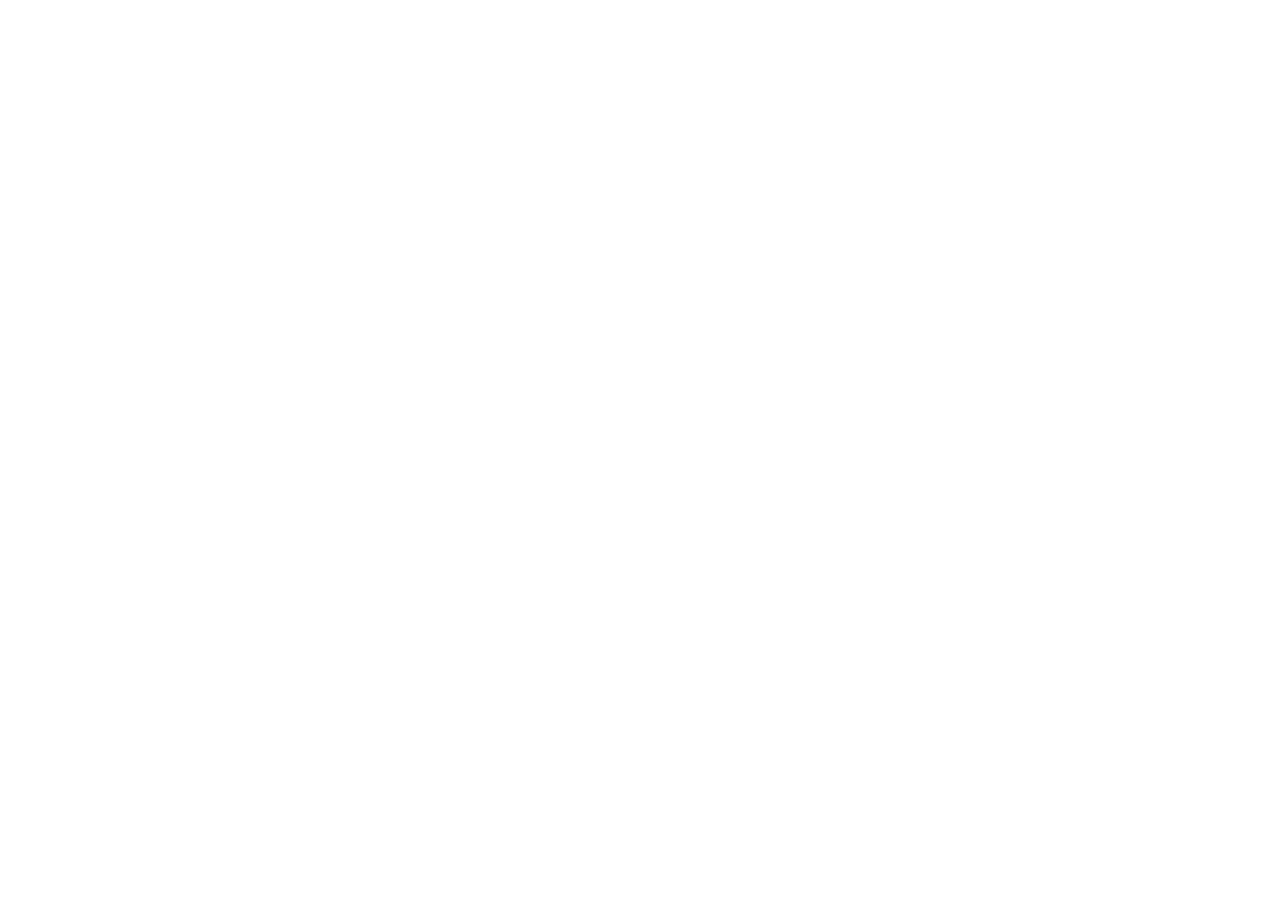
==== portfolio.html @ faac7dc5 "Pre home work2" ====
<!DOCTYPE html>
<html lang="en">
<head>
    <meta charset="UTF-8">
    <meta http-equiv="X-UA-Compatible" content="IE=edge">
    <meta name="viewport" content="width=device-width, initial-scale=1.0">
    <title>Document</title>
</head>
<body>
    
</body>
</html>
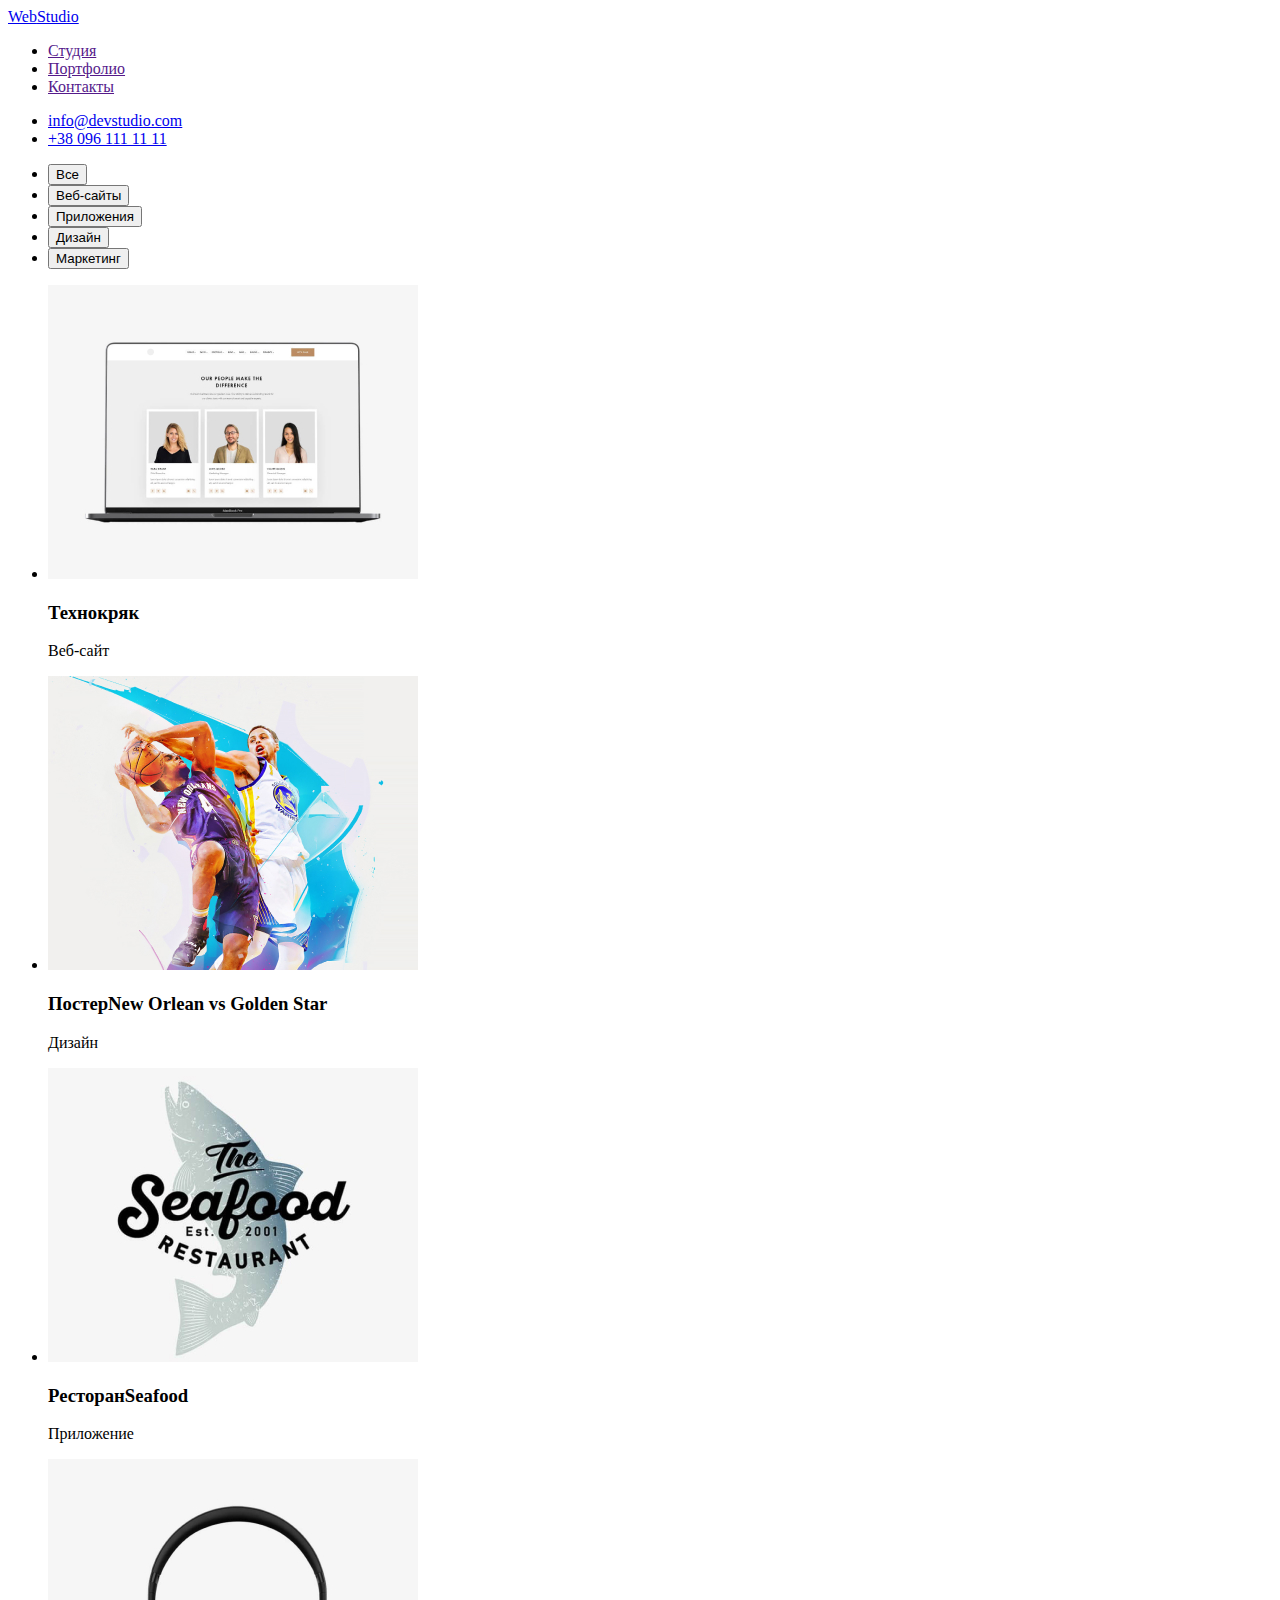
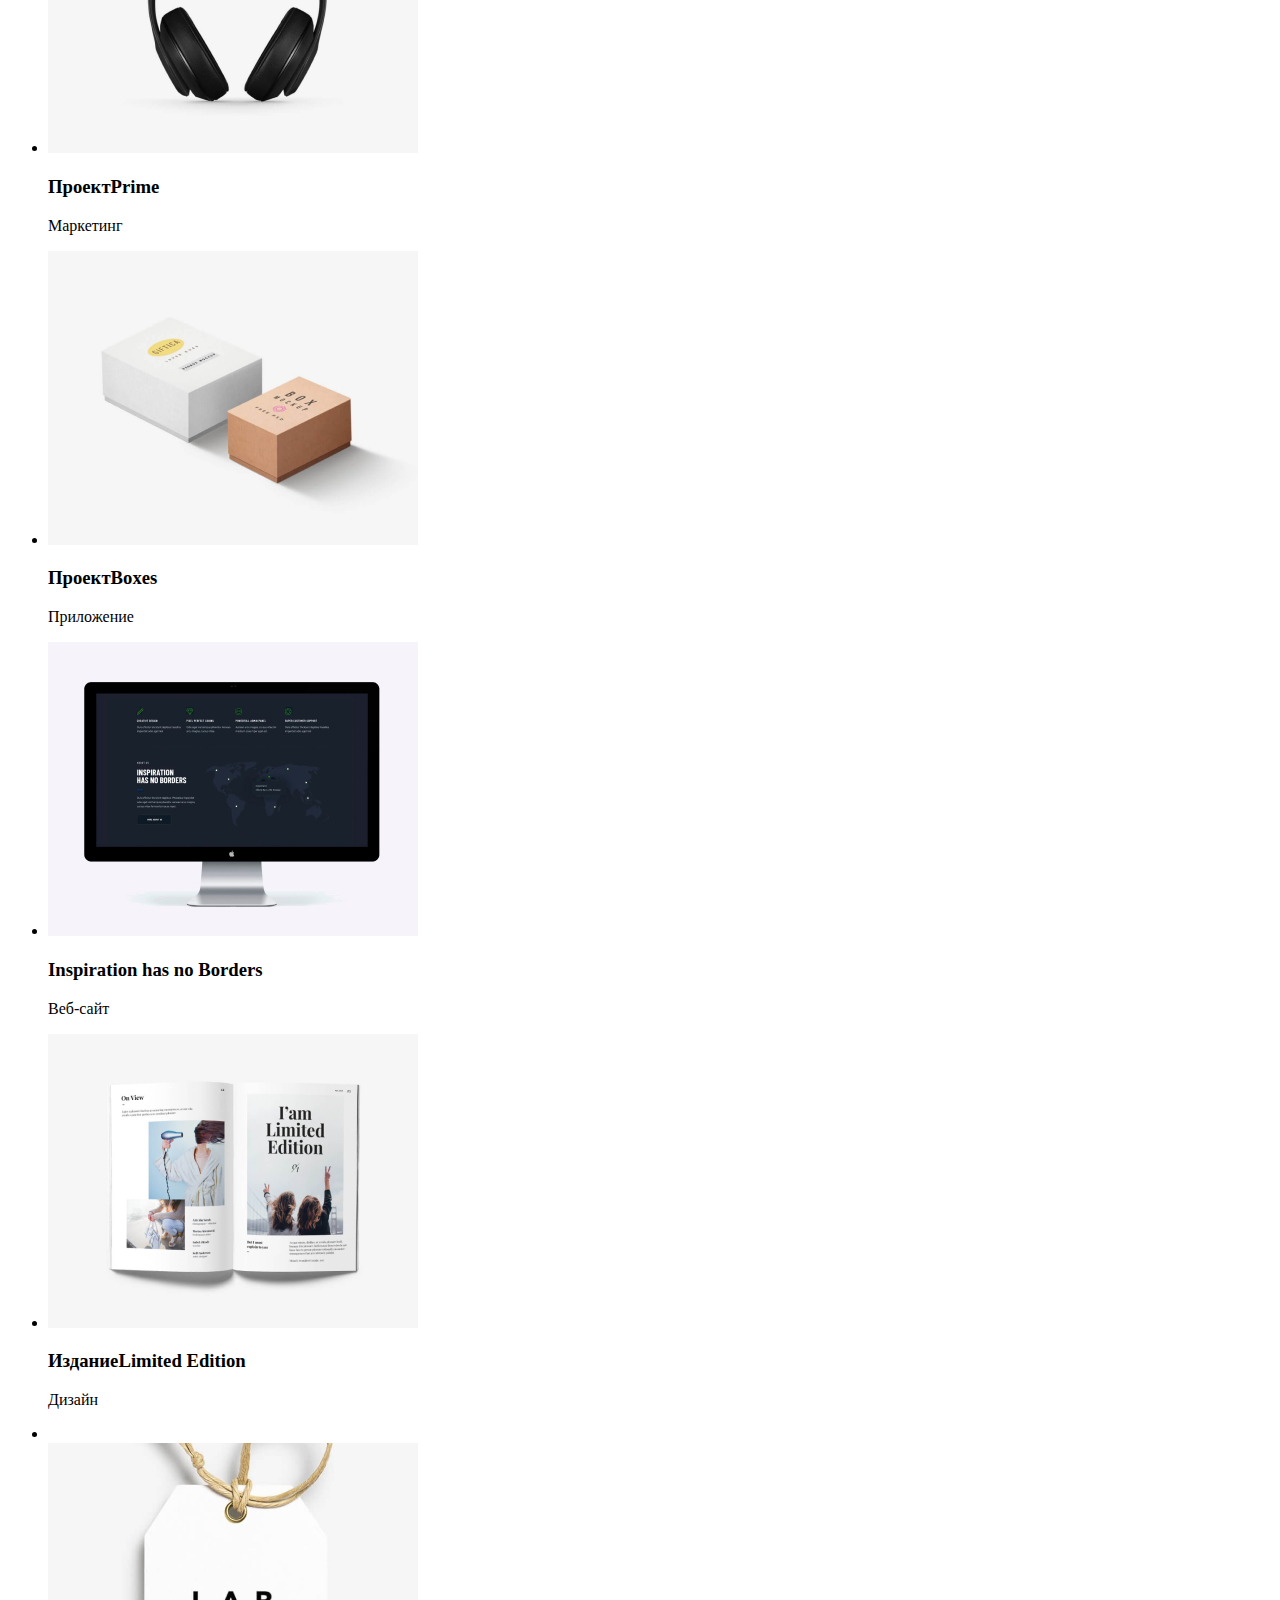
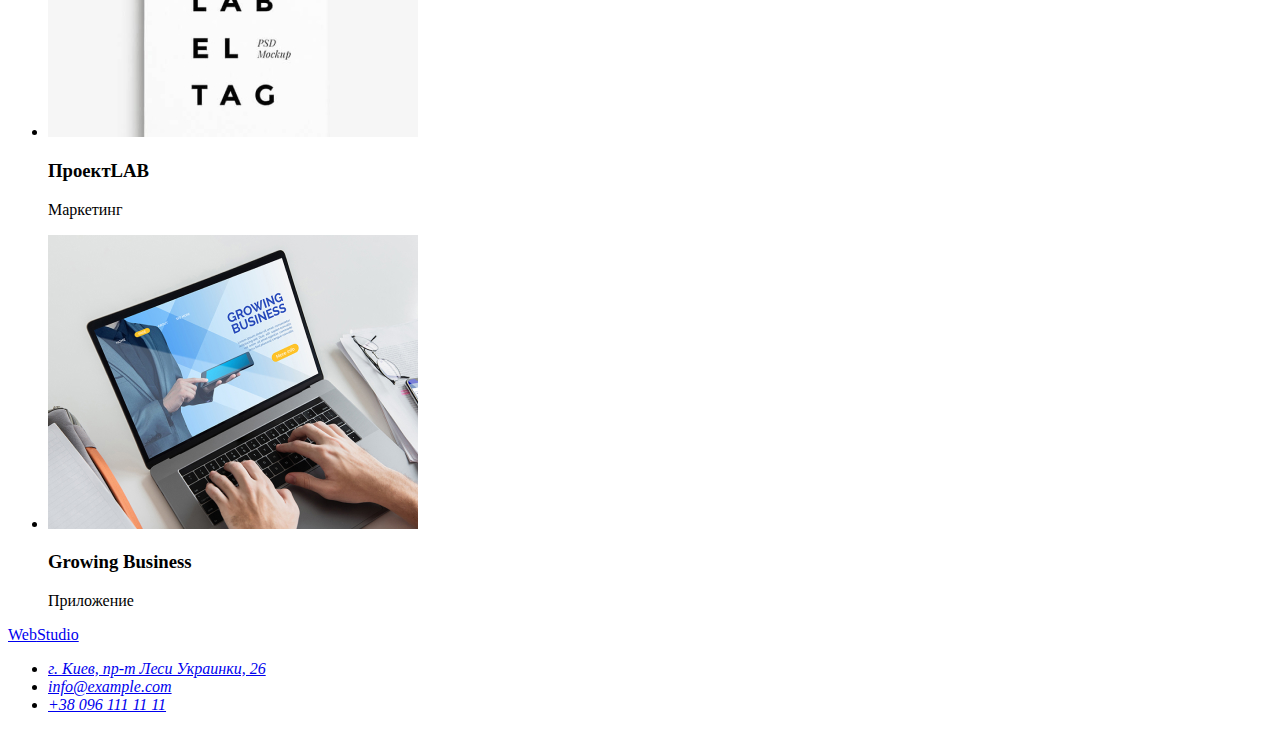
==== commit c0b20cf6: "html for portfolio" ====
--- a/portfolio.html
+++ b/portfolio.html
@@ -4,9 +4,127 @@
     <meta charset="UTF-8">
     <meta http-equiv="X-UA-Compatible" content="IE=edge">
     <meta name="viewport" content="width=device-width, initial-scale=1.0">
-    <title>Document</title>
+    <title>Портфолио</title>
 </head>
 <body>
+    <header>
+        <nav>
+            <a href="/" lang="en" class="logopart1">Web<span class="logopart2">Studio</span>
+            </a>
+            
+            <ul>
+                <li><a href="">Студия</a></li>
+                <li><a href="">Портфолио</a></li>
+                <li><a href="">Контакты</a></li> 
+            </ul>
+        </nav> 
+        <ul>  
+            <li><a href="mailto:info@devstudio.com" lang="en">  info@devstudio.com </a>
+            </li>
+            <li><a href="tel:+380961111111">+38 096 111 11 11</a>
+            </li>
+        </ul>          
+    </header>
     
+    <main>
+    <section>
+     <h2 hidden>Выбор примеров наших работ</h2>
+     <!--project selector-->
+         <ul>
+            <li>
+                <button type="button">Все</button>
+            </li>
+            <li>
+                <button type="button">Веб-сайты</button>
+            </li>
+            <li>
+                <button type="button">Приложения</button>
+            </li>
+            <li>
+                <button type="button">Дизайн</button>
+            </li>
+            <li>
+                <button type="button">Маркетинг</button>
+            </li>
+         </ul>
+    </section>
+    <section>
+    <h2 hidden>Примеры наших работ</h2>
+    <!--examples of projects-->
+        <ul>
+            <li>
+                    <img src="./images/projectexamples/website-technokjak.jpg"
+                     alt="вебсайт на мониторе" width="370" height="294">
+                    <h3>Технокряк</h3>
+                    <p>Веб-сайт</p> 
+            </li>
+            <li>
+                <img src="./images/projectexamples/posters.jpg"
+                 alt="постер с баскетболистами" width="370" height="294">
+                <h3>Постер<span lang=en>New Orlean vs Golden Star</span></h3>
+                <p>Дизайн</p>
+            <li>
+                <img src="./images/projectexamples/app-seafood.jpg"
+                alt="торговый знак ресторана" width="370" height="294">
+                <h3>Ресторан<span lang=en>Seafood</span></h3>
+                <p>Приложение</p>    
+            </li>
+            <li>
+                <img src="./images/projectexamples/marketing-prime.jpg"
+                alt="наушники" width="370" height="294">
+                <h3>Проект<span lang=en>Prime</span></h3>
+                <p>Маркетинг</p>    
+            </li>
+            <li>
+                <img src="./images/projectexamples/app-box.jpg"
+                alt="две коробки" width="370" height="294">
+                <h3>Проект<span lang=en>Boxes</span></h3>
+                <p>Приложение</p>    
+            </li>
+            <li>
+                <img src="./images/projectexamples/website-insperation.jpg"
+                 alt="стильный монитор" width="370" height="294">
+                <h3 lang=en>Inspiration has no Borders</h3>
+                <p>Веб-сайт</p> 
+        </li>           
+        <li>
+            <img src="./images/projectexamples/desing-edition.jpg"
+             alt="разворот книги" width="370" height="294">
+            <h3>Издание<span lang=en>Limited Edition</span></h3>
+            <p>Дизайн</p>
+        <li>
+        <li>
+            <img src="./images/projectexamples/marketing-lab.jpg"
+            alt="изображение этикетки" width="370" height="294">
+            <h3>Проект<span lang=en>LAB</span></h3>
+            <p>Маркетинг</p>    
+        </li>            
+        <li>
+            <img src="./images/projectexamples/app-grow.jpg"
+            alt="рабочее место бизнесмена" width="370" height="294">
+            <h3 lang=en>Growing Business</h3>
+            <p>Приложение</p>    
+        </li>
+        </ul>
+    </section>
+    </main>
+    <!--contacts-->
+    <footer>
+        <!--<h3>Как с нами связаться</h3>-->
+        <a href="/" lang="en" class="logopart1">Web<span class="logopart2">Studio</span>
+        </a>
+        <address>
+            <ul>
+                <li>
+                    <a href="https://goo.gl/maps/XUvR72vDCjaBUCEy9"  target="_blank" rel="noopener noreferrer">
+                    г. Киев, пр-т Леси Украинки, 26</a>
+                </li>
+                <li><a href="mailto:info@example.com" lang="en">  info@example.com </a>
+                </li>
+                <li><a href="tel:+380961111111">+38 096 111 11 11</a>
+                </li>
+            </ul>
+        </address>   
+    </footer>
 </body>
 </html>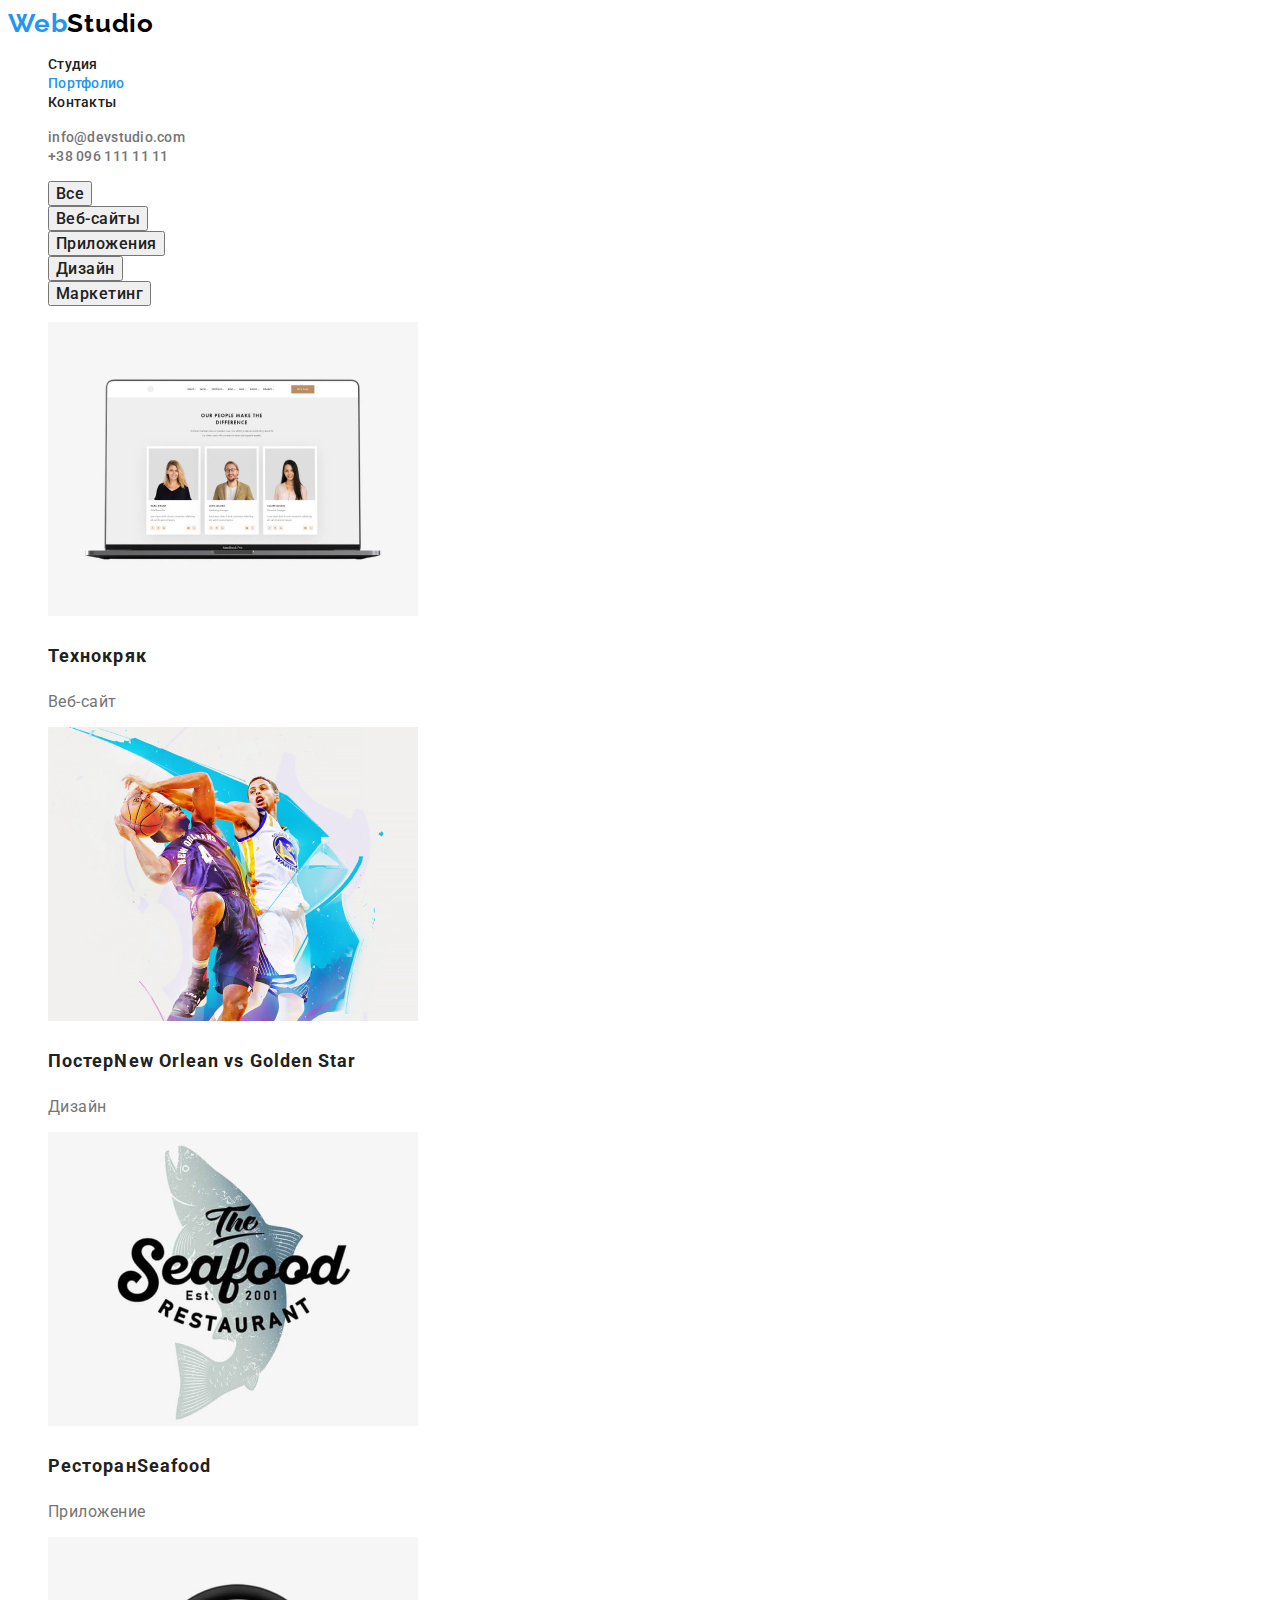
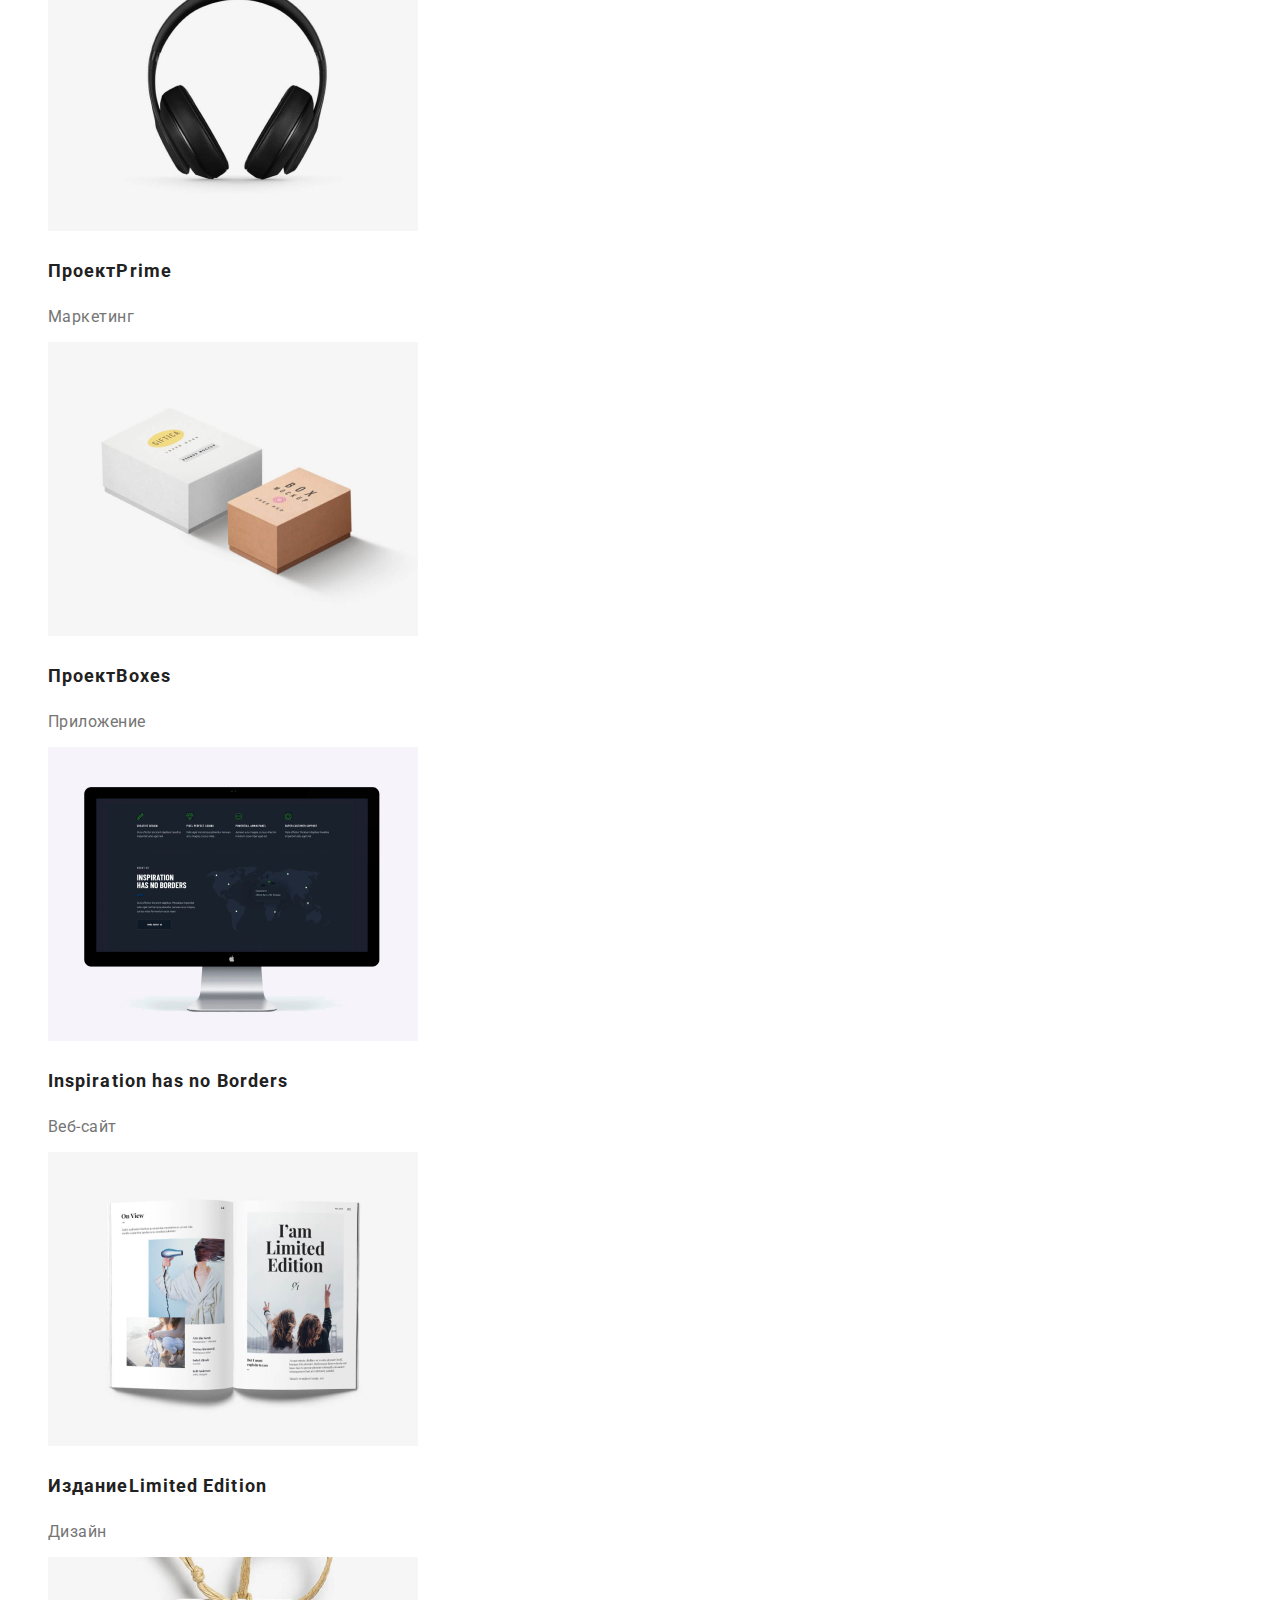
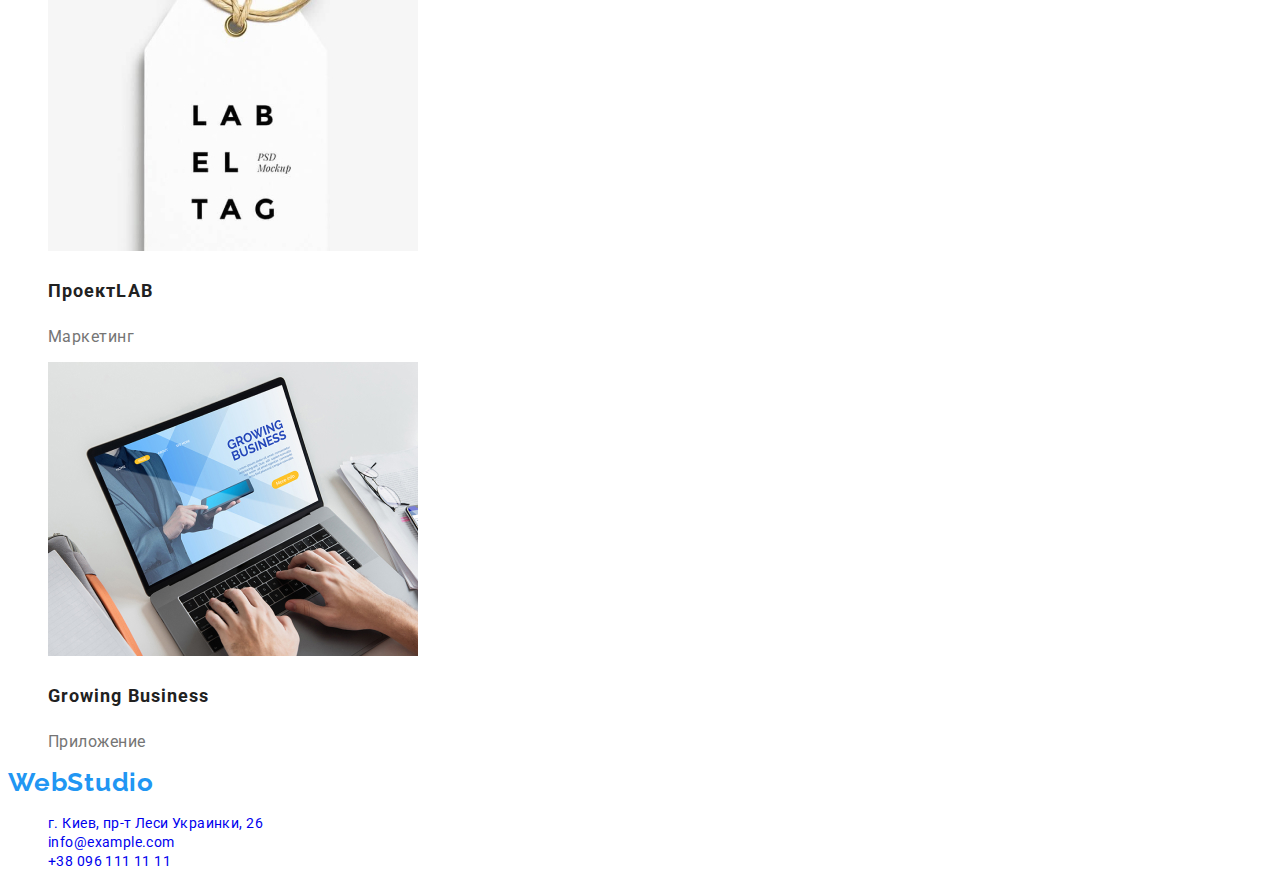
==== commit 3be9e021: "css done" ====
--- a/portfolio.html
+++ b/portfolio.html
@@ -5,123 +5,147 @@
     <meta http-equiv="X-UA-Compatible" content="IE=edge">
     <meta name="viewport" content="width=device-width, initial-scale=1.0">
     <title>Портфолио</title>
+    <link rel="preconnect" href="https://fonts.gstatic.com">
+    <link href="https://fonts.googleapis.com/css2?family=Raleway:wght@700&family=Roboto:wght@400;500;700;900&display=swap" 
+    rel="stylesheet">
+    <link rel="stylesheet" href="https://cdnjs.cloudflare.com/ajax/libs/modern-normalize/1.0.0/modern-normalize.css" 
+    integrity="sha512-Zx6MlUMKSVJoQ+83OwhdILe8cSEsCzfqThJd7J/VA2UrK6Ctj85p+xzqfyuNXE5B1k25uUdmJ2OzItbBy9GHAQ==" crossorigin="anonymous" />
+    <link rel="stylesheet" href="./css/styles.css">
 </head>
 <body>
-    <header>
-        <nav>
-            <a href="/" lang="en" class="logopart1">Web<span class="logopart2">Studio</span>
+    <header class="header">
+        <nav class="navigation">
+            <a href="/" lang="en" class="logopart1 link">Web<span class="header-logopart2 link">Studio</span>
             </a>
-            
-            <ul>
-                <li><a href="">Студия</a></li>
-                <li><a href="">Портфолио</a></li>
-                <li><a href="">Контакты</a></li> 
+            <ul class="navigation-list list">
+                <li class="navigation-item">
+                    <a class="navigation-link link" href="./index.html">Студия</a></li>
+                <li class="navigation-item">
+                    <a class="navigation-link link active-link" href="./portfolio.html">Портфолио</a></li>
+                <li class="navigation-item">
+                    <a class="navigation-link link" href="">Контакты</a></li> 
             </ul>
         </nav> 
-        <ul>  
-            <li><a href="mailto:info@devstudio.com" lang="en">  info@devstudio.com </a>
+        <ul class="list">  
+            <li><a class="mail-link link" href="mailto:info@devstudio.com" lang="en">  info@devstudio.com </a>
             </li>
-            <li><a href="tel:+380961111111">+38 096 111 11 11</a>
+            <li><a class="tel-link link" href="tel:+380961111111">+38 096 111 11 11</a>
             </li>
         </ul>          
     </header>
-    
     <main>
+     <!--project selector-->
     <section>
-     <h2 hidden>Выбор примеров наших работ</h2>
-     <!--project selector-->
-         <ul>
-            <li>
-                <button type="button">Все</button>
+     <h2 class="title hidden">Выбор примеров наших работ</h2>
+         <ul class="selector-list list">
+            <li class="selector-item">
+                <button class="selector-btn" type="button">Все</button>
             </li>
-            <li>
-                <button type="button">Веб-сайты</button>
+            <li class="selector-item">
+                <button class="selector-btn" type="button">Веб-сайты</button>
             </li>
-            <li>
-                <button type="button">Приложения</button>
+            <li class="selector-item">
+                <button class="selector-btn" type="button">Приложения</button>
             </li>
-            <li>
-                <button type="button">Дизайн</button>
+            <li class="selector-item">
+                <button class="selector-btn" type="button">Дизайн</button>
             </li>
-            <li>
-                <button type="button">Маркетинг</button>
+            <li class="selector-item">
+                <button class="selector-btn" type="button">Маркетинг</button>
             </li>
          </ul>
-    </section>
-    <section>
-    <h2 hidden>Примеры наших работ</h2>
-    <!--examples of projects-->
-        <ul>
+     <!--project examples-->
+     <h2 class="title hidden">Примеры наших работ</h2>
+        <ul class="project-list list">
             <li>
-                    <img src="./images/projectexamples/website-technokjak.jpg"
+                <a class="project-link link" href="">
+                    <img class="project-item-img" src="./images/projectexamples/website-technokjak.jpg"
                      alt="вебсайт на мониторе" width="370" height="294">
-                    <h3>Технокряк</h3>
-                    <p>Веб-сайт</p> 
+                    <h3 class="project-name">Технокряк</h3>
+                    <p class="project-type">Веб-сайт</p>
+                </a> 
             </li>
-            <li>
-                <img src="./images/projectexamples/posters.jpg"
+            <li class="project-item"> 
+                <a class="project-link link" href="">
+                <img class="project-item-img" src="./images/projectexamples/posters.jpg"
                  alt="постер с баскетболистами" width="370" height="294">
-                <h3>Постер<span lang=en>New Orlean vs Golden Star</span></h3>
-                <p>Дизайн</p>
-            <li>
-                <img src="./images/projectexamples/app-seafood.jpg"
+                <h3 class="project-name">Постер<span lang=en>New Orlean vs Golden Star</span></h3>
+                <p class="project-type">Дизайн</p>
+                </a>
+            </li>
+            <li class="project-item">
+                <a class="project-link link" href="">
+                <img class="project-item-img" src="./images/projectexamples/app-seafood.jpg"
                 alt="торговый знак ресторана" width="370" height="294">
-                <h3>Ресторан<span lang=en>Seafood</span></h3>
-                <p>Приложение</p>    
+                <h3 class="project-name">Ресторан<span lang=en>Seafood</span></h3>
+                <p class="project-type">Приложение</p>
+                </a>    
             </li>
-            <li>
-                <img src="./images/projectexamples/marketing-prime.jpg"
+            <li class="project-item">
+                <a class="project-link link" href="">
+                <img class="project-item-img" src="./images/projectexamples/marketing-prime.jpg"
                 alt="наушники" width="370" height="294">
-                <h3>Проект<span lang=en>Prime</span></h3>
-                <p>Маркетинг</p>    
+                <h3 class="project-name">Проект<span lang=en>Prime</span></h3>
+                <p class="project-type">Маркетинг</p>
+                </a>   
             </li>
-            <li>
-                <img src="./images/projectexamples/app-box.jpg"
+            <li class="project-item">
+                <a class="project-link link" href="">
+                <img class="project-item-img" src="./images/projectexamples/app-box.jpg"
                 alt="две коробки" width="370" height="294">
-                <h3>Проект<span lang=en>Boxes</span></h3>
-                <p>Приложение</p>    
+                <h3 class="project-name">Проект<span lang=en>Boxes</span></h3>
+                <p class="project-type">Приложение</p>
+                </a>    
             </li>
-            <li>
-                <img src="./images/projectexamples/website-insperation.jpg"
+            <li class="project-item">
+                <a class="project-link link" href="">
+                <img class="project-item-img" src="./images/projectexamples/website-insperation.jpg"
                  alt="стильный монитор" width="370" height="294">
-                <h3 lang=en>Inspiration has no Borders</h3>
-                <p>Веб-сайт</p> 
-        </li>           
-        <li>
-            <img src="./images/projectexamples/desing-edition.jpg"
-             alt="разворот книги" width="370" height="294">
-            <h3>Издание<span lang=en>Limited Edition</span></h3>
-            <p>Дизайн</p>
-        <li>
-        <li>
-            <img src="./images/projectexamples/marketing-lab.jpg"
-            alt="изображение этикетки" width="370" height="294">
-            <h3>Проект<span lang=en>LAB</span></h3>
-            <p>Маркетинг</p>    
-        </li>            
-        <li>
-            <img src="./images/projectexamples/app-grow.jpg"
-            alt="рабочее место бизнесмена" width="370" height="294">
-            <h3 lang=en>Growing Business</h3>
-            <p>Приложение</p>    
-        </li>
-        </ul>
+                <h3 class="project-name" lang=en>Inspiration has no Borders</h3>
+                <p class="project-type">Веб-сайт</p> 
+                </a>
+            </li>           
+            <li class="project-item">
+                <a class=" project-link link" href="">
+                <img class="project-item-img" src="./images/projectexamples/desing-edition.jpg"
+                alt="разворот книги" width="370" height="294">
+                <h3 class="project-name">Издание<span lang=en>Limited Edition</span></h3>
+                <p class="project-type">Дизайн</p>
+                </a>
+            </li>
+            <li class="project-item">
+                <a class="project-link link" href="">
+                <img class="project-item-img" src="./images/projectexamples/marketing-lab.jpg"
+                alt="изображение этикетки" width="370" height="294">
+                <h3 class="project-name">Проект<span lang=en>LAB</span></h3>
+                <p class="project-type">Маркетинг</p>
+                </a>    
+            </li>            
+            <li class="project-item">
+                <a class="project-link link" href="">
+                <img class="project-item-img" src="./images/projectexamples/app-grow.jpg"
+                alt="рабочее место бизнесмена" width="370" height="294">
+                <h3 class="project-name" lang=en>Growing Business</h3>
+                <p class="project-type">Приложение</p>
+                </a>    
+            </li>
+            </ul>
     </section>
     </main>
     <!--contacts-->
     <footer>
-        <!--<h3>Как с нами связаться</h3>-->
-        <a href="/" lang="en" class="logopart1">Web<span class="logopart2">Studio</span>
+        <h3 class="hidden">Как с нами связаться</h3>
+        <a href="/" lang="en" class="logopart1 link">Web<span class="footer-logopart2 link">Studio</span>
         </a>
-        <address>
-            <ul>
+        <address class="address">
+            <ul class="list">
                 <li>
-                    <a href="https://goo.gl/maps/XUvR72vDCjaBUCEy9"  target="_blank" rel="noopener noreferrer">
+                    <a class="address-link link" href="https://goo.gl/maps/XUvR72vDCjaBUCEy9"  target="_blank" rel="noopener noreferrer">
                     г. Киев, пр-т Леси Украинки, 26</a>
                 </li>
-                <li><a href="mailto:info@example.com" lang="en">  info@example.com </a>
+                <li><a class="footer-mail-link link" href="mailto:info@example.com" lang="en">  info@example.com </a>
                 </li>
-                <li><a href="tel:+380961111111">+38 096 111 11 11</a>
+                <li><a class="footer-tel-link link" href="tel:+380961111111">+38 096 111 11 11</a>
                 </li>
             </ul>
         </address>   
--- a/css/styles.css
+++ b/css/styles.css
@@ -0,0 +1,227 @@
+:root {
+    --main-font: "Roboto", sans-serif; 
+    --secondary-font: "Raleway", sans-serif;
+    --accent-color: #2196F3;
+    --main-color: #212121;
+    --secondary-collor: #757575;
+    --contrast-color: #FFFFFF;
+    --secondblack-color:  #000000;
+    --footer-color: rgba(255, 255, 255, 0.6);
+}
+
+body {  
+    font-family: var(--main-font);    
+}
+.link {
+    text-decoration: none;
+}
+.list {
+    list-style: none;
+    }
+.hidden {
+    display: none;  
+}
+.address {
+    font-style: normal;
+}
+/*====================COMPONENTS===========================*/
+.logopart1 {
+    font-family: var(--secondary-font);
+    font-weight: bold;
+    font-size: 26px;
+    line-height: 1,19;
+    letter-spacing: 0.03em;
+    
+    color: var(--accent-color);
+}
+.title {
+    font-weight: bold;
+    font-size: 36px;
+    line-height: 1,17;
+    letter-spacing: 0.03em;
+    
+    color: var(--main-color);
+    }
+/*====================END COMPONENTS===========================*/
+
+/*====================HEADER===========================*/
+.header-logopart2 {
+    font-family: var(--secondary-font);
+    font-weight: bold;
+    font-size: 26px;
+    line-height: 1,19;
+    letter-spacing: 0.03em;
+    
+    color: var(--secondblack-color);    
+}
+.navigation-link {
+    font-weight: 500;
+    font-size: 14px;
+    line-height: 1,14;
+    letter-spacing: 0.02em;
+    
+    color: var(--main-color);
+}
+.navigation-link:hover,
+.navigation-link:focus {
+    color: var(--accent-color);
+} 
+.active-link {
+    color:var(--accent-color)
+}
+.mail-link {
+    font-weight: 500;
+    font-size: 14px;
+    line-height: 1,14;
+    letter-spacing: 0.02em;
+
+    color: var(--secondary-collor);
+}
+.tel-link {
+    font-weight: 500;
+    font-size: 14px;
+    line-height: 1,14;
+    letter-spacing: 0.02em;
+
+    color: var(--secondary-collor);
+}
+.mail-link:hover,
+.mail-link:focus {
+color: var(--accent-color);
+}
+.tel-link:hover,
+.tel-link:focus {
+color: var(--accent-color);
+}
+/*====================END HEADER===========================*/
+
+/*====================HERO===========================*/
+.hero-title {
+    font-weight: 900;
+    font-size: 44px;
+    line-height: 1,36;
+    letter-spacing: 0.06em;
+    text-transform: uppercase;
+    
+    /*color: var(--contrast-color);*/
+}
+.hero-btn {
+    font-weight: bold;
+    font-size: 16px;
+    line-height: 1,88;
+    cursor: pointer;
+
+    color: var(--contrast-color);
+    background: var(--accent-color);
+}
+/*====================END HERO===========================*/
+
+/*====================ADVANTAGES===========================*/
+.advantage-name {
+    font-weight: bold;
+    font-size: 14px;
+    line-height: 1,14;
+    letter-spacing: 0.03em;
+    text-transform: uppercase;
+    
+    color: var(--main-color);
+}
+.advantage-description {
+    font-size: 14px;
+    line-height: 1,71;
+    letter-spacing: 0.03em;
+
+    color: var(--secondary-collor);
+}
+/*====================END ADVANTAGES===========================*/
+
+/*====================WHAT WE DO===========================*/
+/*====================END WHAT WE DO===========================*/
+
+/*====================TEAM===========================*/
+.worker-name {
+font-weight: 500;
+font-size: 16px;
+line-height: 19px;
+letter-spacing: 0.03em;
+
+color: var(--main-color);
+} 
+.position-name {
+font-weight: normal;
+font-size: 16px;
+line-height: 1,19;
+letter-spacing: 0.03em;
+
+color: var(--secondary-collor);
+}
+/*====================END TEAM===========================*/
+/*====================FOOTER===========================*/
+.footer-logopart2 {
+    font-family: var(--secondary-font);
+    font-weight: bold;
+    font-size: 26px;
+    line-height: 1,19;
+    letter-spacing: 0.03em
+    /*color: var(--contrast-color);*/
+}
+.address-link {
+font-weight: normal;
+font-size: 14px;
+line-height: 1,71;
+letter-spacing: 0.03em;
+
+/*color: var(--contrast-color);*/
+}
+.footer-mail-link,
+.footer-tel-link 
+ {
+    font-family:var(--main-font);
+    font-weight: normal;
+    font-size: 14px;
+    line-height: 1,71;
+    letter-spacing: 0.03em;
+    
+    /*color:var(--footer-color);*/
+}
+/*====================END FOOTER===========================*/
+
+/*====================PROJECT SELECTOR===========================*/
+.selector-btn {
+    font-family: var(--main-font);
+    font-weight: 500;
+    font-size: 16px;
+    line-height: 1,63;
+    letter-spacing: 0.03em;
+    
+    color: var(--main-color);
+}
+
+.selector-btn:hover,
+.selector-btn:focus {
+    color: var(--contrast-color);
+    background: var(--accent-color);
+}
+/*====================END PROJECT SELECTOR===========================*/
+
+/*====================PROJECT EXAMPLES===========================*/
+
+.project-name {
+    font-family: var(--main-font);
+    font-weight: bold;
+    font-size: 18px;
+    line-height: 2;
+    letter-spacing: 0.06em;
+    
+    color: var(--main-color);  
+}
+.project-type {
+    font-family: Roboto;
+    font-weight: normal;
+    font-size: 16px;
+    line-height: 1,8;
+    letter-spacing: 0.03em;
+
+    color: var(--secondary-collor);
+}
+/*====================END PROJECT EXAMPLES===========================*/